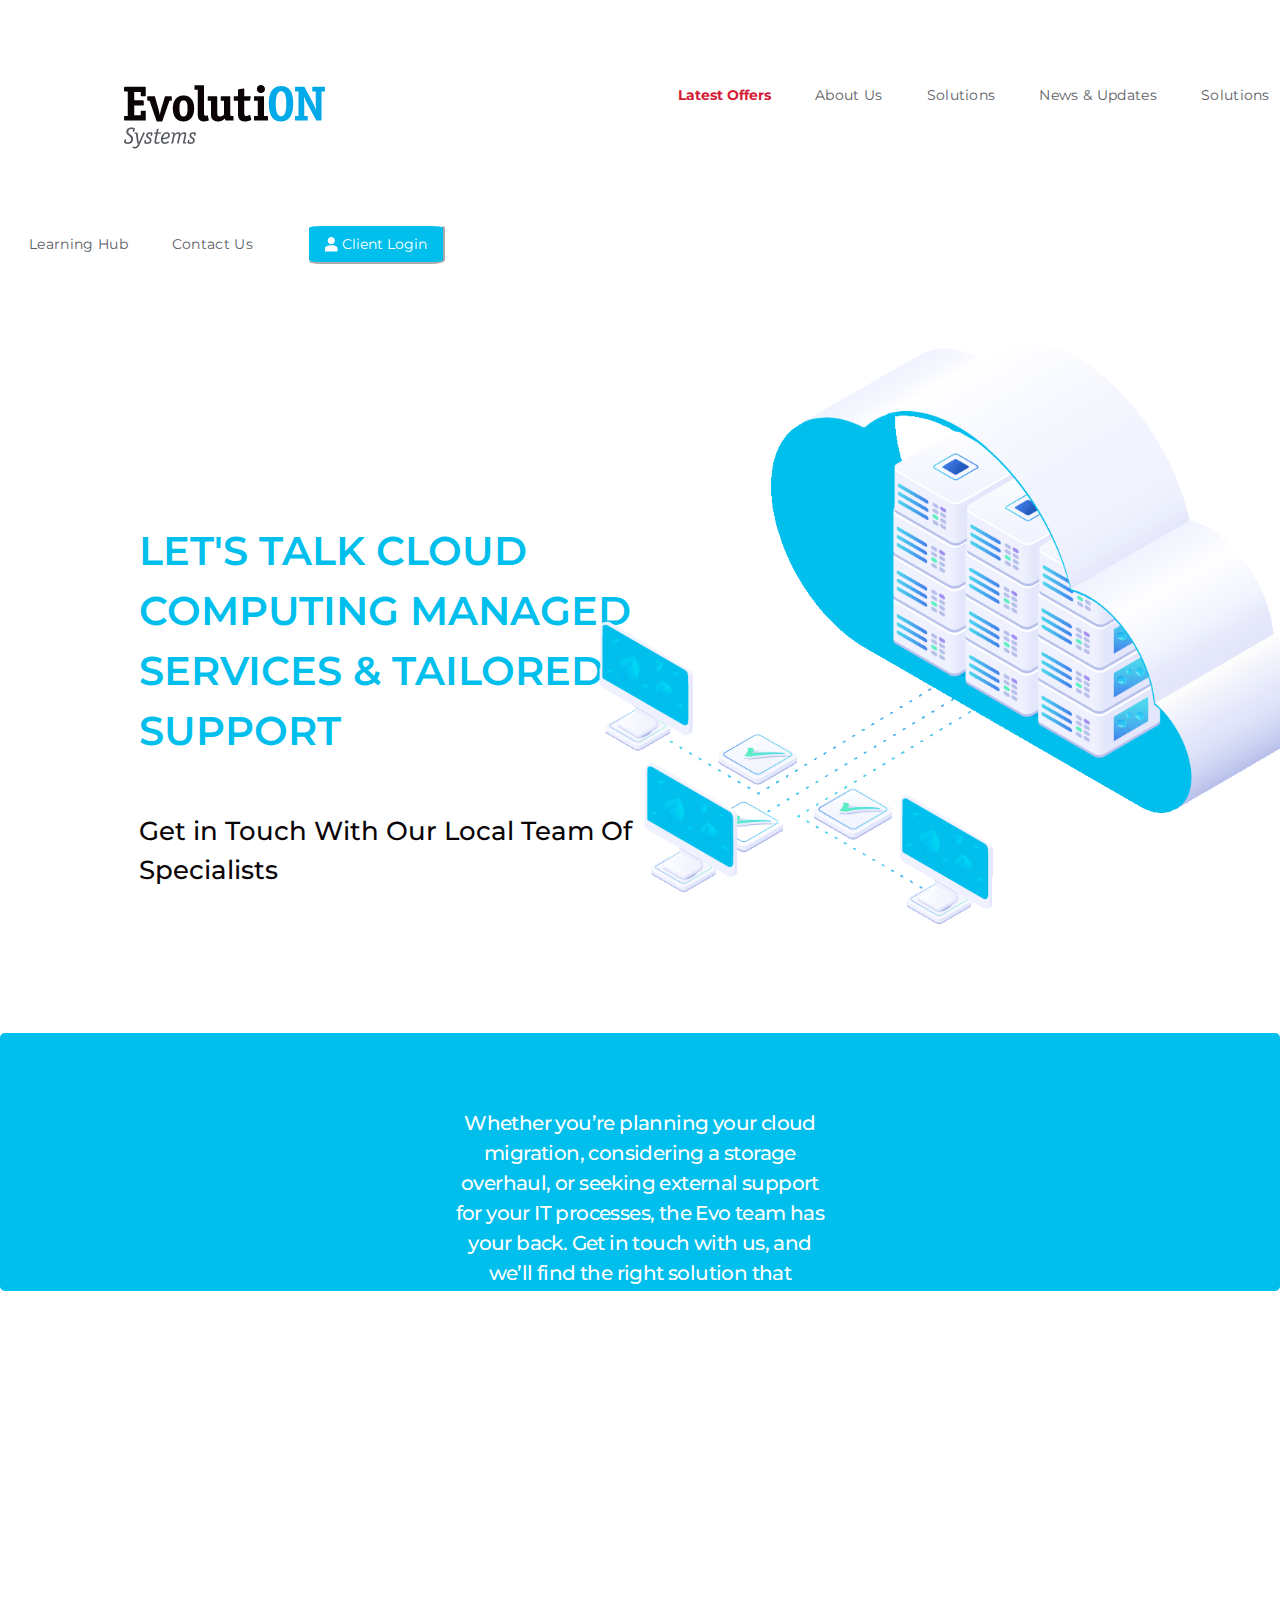
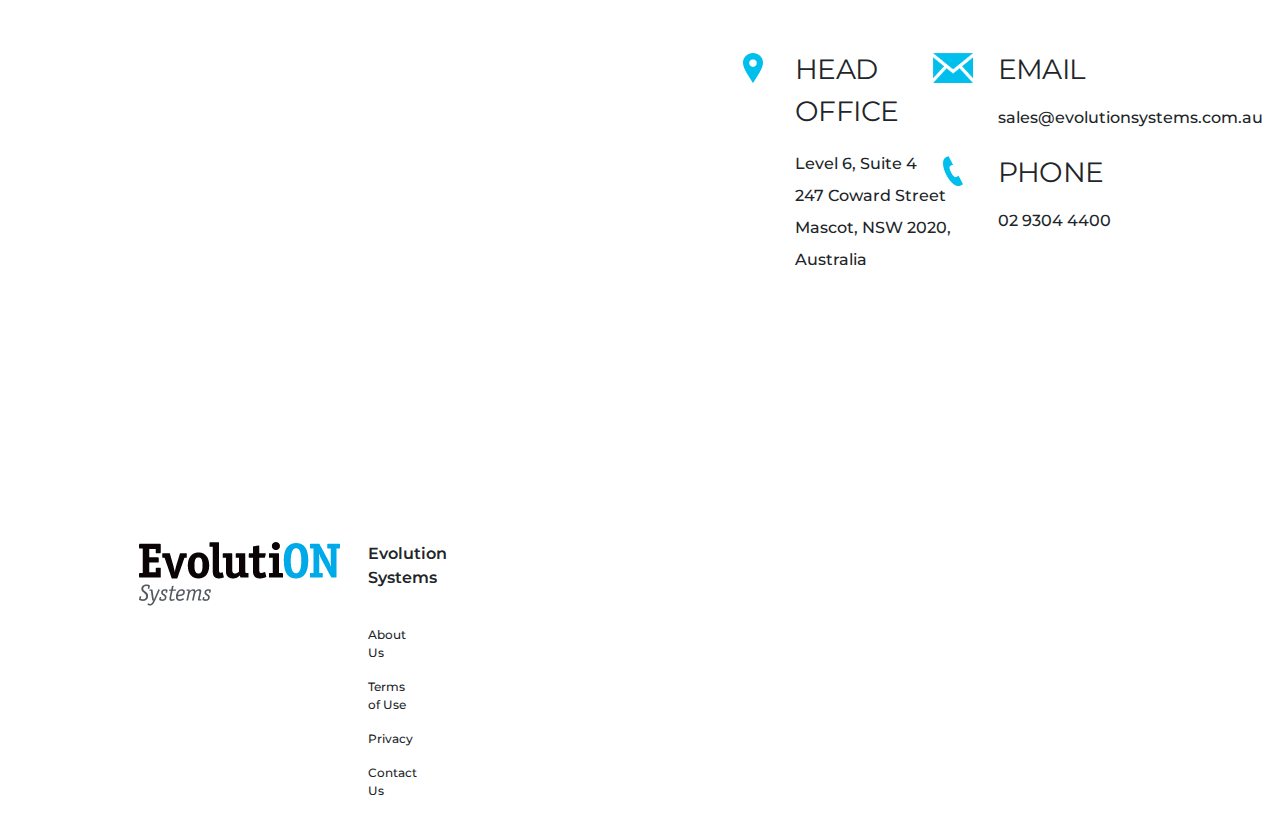
==== index.html @ 06f73dec "Made the contact us" ====
<!DOCTYPE html>
<html>
<head>

	<title></title>
	<link rel="stylesheet" href="https://stackpath.bootstrapcdn.com/bootstrap/4.5.2/css/bootstrap.min.css" integrity="sha384-JcKb8q3iqJ61gNV9KGb8thSsNjpSL0n8PARn9HuZOnIxN0hoP+VmmDGMN5t9UJ0Z" crossorigin="anonymous">
</head>
<style type="text/css">
	@import url('https://fonts.googleapis.com/css2?family=Montserrat:wght@500&display=swap');
	@font-face {
  font-family: MSB;
  src: url(Montserrat/Montserrat-SemiBoldItalic);
}
	@font-face {
  font-family: MM;
  src: url(Montserrat/Montserrat-Medium);
}
	@font-face {
  font-family: MB;
  src: url(Montserrat/Montserrat-Bold);
}
.img-logo{
	padding-top: 85px;
	padding-left: 139px;
}
.header-text{
	padding-top: 85px;
	padding-left: 353px;
	font-size: 14px; 
	font-family: Montserrat;
	color: #D51A37;

}
.header-text1{
	padding-top: 85px;
	padding-left: 44px;
	font-size: 14px; 
	font-family: Montserrat;
	color: #5B5E65;
	letter-spacing: 0.32px;
}
#header-button {
	width: 138px;
	height: 40px;
	margin-top: 75px;
	margin-left: 54px;
	border-radius: 10%;
	background-color: #00BFED;
	color: white;
	font-size: 14px; 
	font-family: Montserrat;
	border-color: white;
}
#about-us-img{
	margin-left: -300px;
}
.about-text{
	font-size: 40px; 
	color: #00BFED;
	font-family: Montserrat;
	font-weight: 600;
	padding-top: 250px;
	padding-left: 139px;
	padding-right: -100px;
}
.about-t2{
	font-size: 26px;
	color: #0A0406;
	font-weight: 500;
	font-family: Montserrat;
	padding-top: 35px;
	padding-left: 139px;
}
#section-two{
 height: 258px;
 background-color: #00BFED;
 padding-top: 75px;
 color: white;
 padding-bottom: 63px;
 font-size: 20px;
 font-weight: 500;
 padding-left: 451px;
  padding-right: 451px;
  letter-spacing: -0.6px;
font-family: Montserrat;
}
.map-section{
	margin-left: 139px;
	margin-top: 122px;
}
.images-section{
	margin-left: 88px;
	margin-top: 330px;
}
.text-section{
	margin-left: 140px;
	margin-top:-35px;
	  letter-spacing: -0.6px;
font-family: Montserrat;
font-size: 28px;
}
.minitext{
	margin-left:140px;
	font-size: 16px;
	font-weight: 500;
	font-family: Montserrat;
	line-height: 32px;
}
.imagess-section{
	margin-left: -50px;
	margin-top: 330px;
}
.texts-section{
	margin-left: 15px;
	margin-top:-35px;
	  letter-spacing: -0.6px;
font-family: Montserrat;
font-size: 28px;
}
.minitexts{
	margin-left:15px;
	font-size: 16px;
	font-weight: 500;
	font-family: Montserrat;
}
.imagesss-section{
	margin-left: -40px;
	margin-top: 10px;
}
.footer-logo{
	padding-top: 85px;
	padding-left: 139px;

}
.footer-heading{
	padding-left: 150px;
	padding-top: 85px;
	font-size: 16px;
	font-weight: 600;
	font-family: Montserrat;
	margin-right: -10px;
}
.footer-text{
	padding-top: 20px;
	padding-left: 150px;
	font-size: 12px;
	font-weight: 500;
	font-family: Montserrat;
}
.footer-texts{
	padding-left: 150px;
	font-size: 12px;
	font-weight: 500;
	font-family: Montserrat;
}
</style>
<body>
	<div class="row">	
 <img class="img-logo" src="images/img-logo.png" > 
 <b><p class="header-text" style="">Latest  Offers</p></b>
 <p class="header-text1" style="">About Us</p>
 <p class="header-text1" style="">Solutions</p>
 <p class="header-text1" style="">News & Updates</p>
 <p class="header-text1" style="">Solutions</p>
 <p class="header-text1" style="">Learning Hub</p>
 <p class="header-text1" style="">Contact Us</p>
 <button id="header-button"><img src="images/header-logo.png"> Client Login</button>
</div>
<div class="row">
	<div class="col-lg-7">
	<p class="about-text">LET'S TALK CLOUD COMPUTING MANAGED SERVICES & TAILORED IT SUPPORT</p>	
	<p class="about-t2">Get in Touch With Our Local Team Of Specialists</p>
</div>
	<div class="col-lg-5" id="about-us-img">
<img src="images/contact-us.png" class="about-img">		
	</div>	
</div>
<div class="jumbotron" id="section-two">
	<center><p>Whether you’re planning your cloud migration, considering a storage overhaul, or seeking external support for your IT processes, the Evo team has your back. Get in touch with us, and we’ll find the right solution that matches your IT requirements and business needs.</p></center>
</div>

<div class="row">
	<div class="col-lg-6">
		<iframe  class="map-section" src="https://www.google.com/maps/embed?pb=!1m14!1m8!1m3!1d13242.641259686407!2d151.1848509!3d-33.9241411!3m2!1i1024!2i768!4f13.1!3m3!1m2!1s0x0%3A0x392263a8ae8b6e70!2sEvolution%20Systems%20Pty%20Ltd!5e0!3m2!1sen!2sin!4v1597415442825!5m2!1sen!2sin" width="813" height="605" frameborder="0" style="border:0;" allowfullscreen="" aria-hidden="false" tabindex="0"></iframe>
	</div>
	<div class="col-lg-3">
	<img src="images/location.png" width="20px;" class="images-section">
	<p class="text-section">HEAD OFFICE</p>
	<p class="minitext">Level 6, Suite 4 <br>247 Coward Street<br>Mascot, NSW 2020, <br>Australia
	</div>
	<div class="col-lg-3">
	<img src="images/email.png" width="40px;" class="imagess-section">
	<p class="texts-section">EMAIL</p>
	<p class="minitexts">sales@evolutionsystems.com.au </p>
	<img src="images/phone.png" width="20px;" class="imagesss-section">
	<p class="texts-section">PHONE</p>
	<p class="minitexts">02 9304 4400 </p>
	</div>
</div>

<div class="row">
	<div class="col-lg-2">
		<img class="footer-logo" src="images/img-logo.png" > 
	</div>
	<div class="col-lg-2">
		<p class="footer-heading">Evolution Systems</p>
		<p class="footer-text">About Us</p>
		<p class="footer-texts">Terms of Use</p>
		<p class="footer-texts">Privacy</p>
		<p class="footer-texts">Contact Us</p>
	</div>
</div>
<script src="https://code.jquery.com/jquery-3.5.1.slim.min.js" integrity="sha384-DfXdz2htPH0lsSSs5nCTpuj/zy4C+OGpamoFVy38MVBnE+IbbVYUew+OrCXaRkfj" crossorigin="anonymous"></script>
<script src="https://cdn.jsdelivr.net/npm/popper.js@1.16.1/dist/umd/popper.min.js" integrity="sha384-9/reFTGAW83EW2RDu2S0VKaIzap3H66lZH81PoYlFhbGU+6BZp6G7niu735Sk7lN" crossorigin="anonymous"></script>
<script src="https://stackpath.bootstrapcdn.com/bootstrap/4.5.2/js/bootstrap.min.js" integrity="sha384-B4gt1jrGC7Jh4AgTPSdUtOBvfO8shuf57BaghqFfPlYxofvL8/KUEfYiJOMMV+rV" crossorigin="anonymous"></script>
</body>
</html>
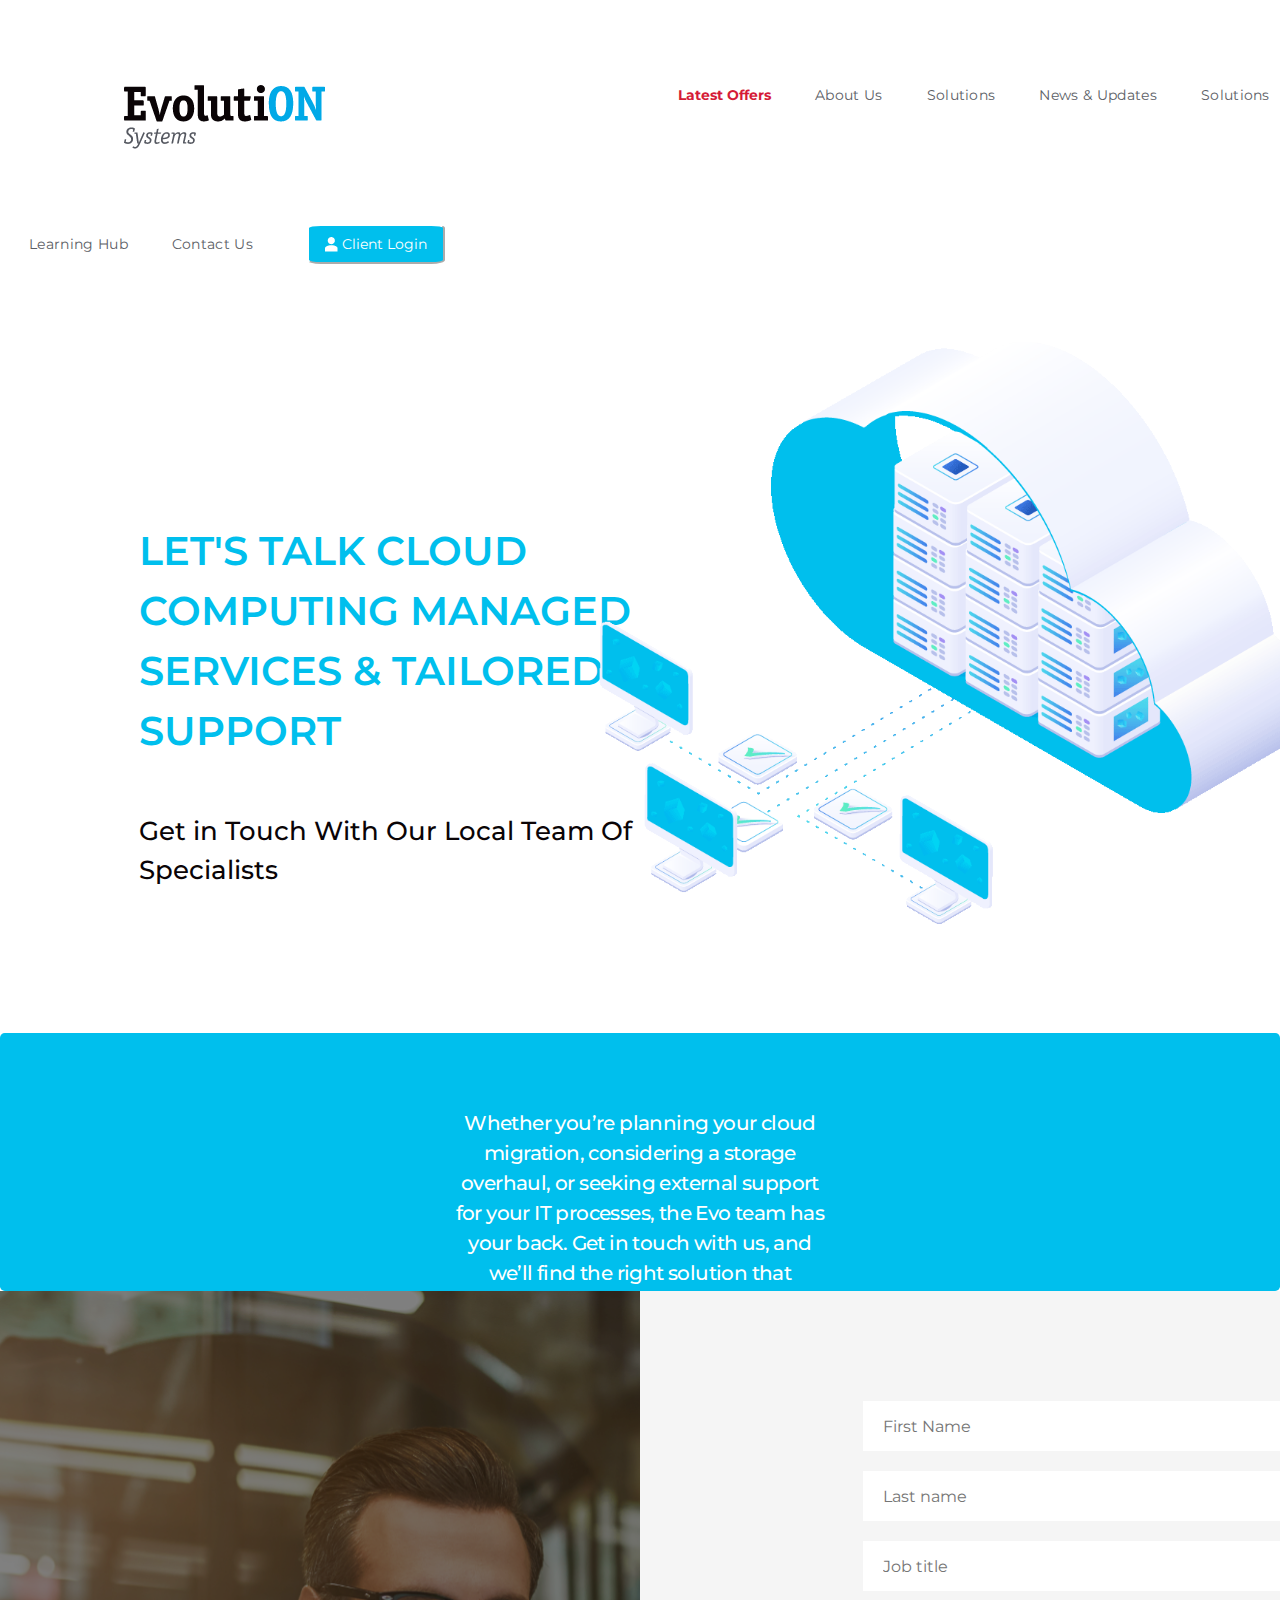
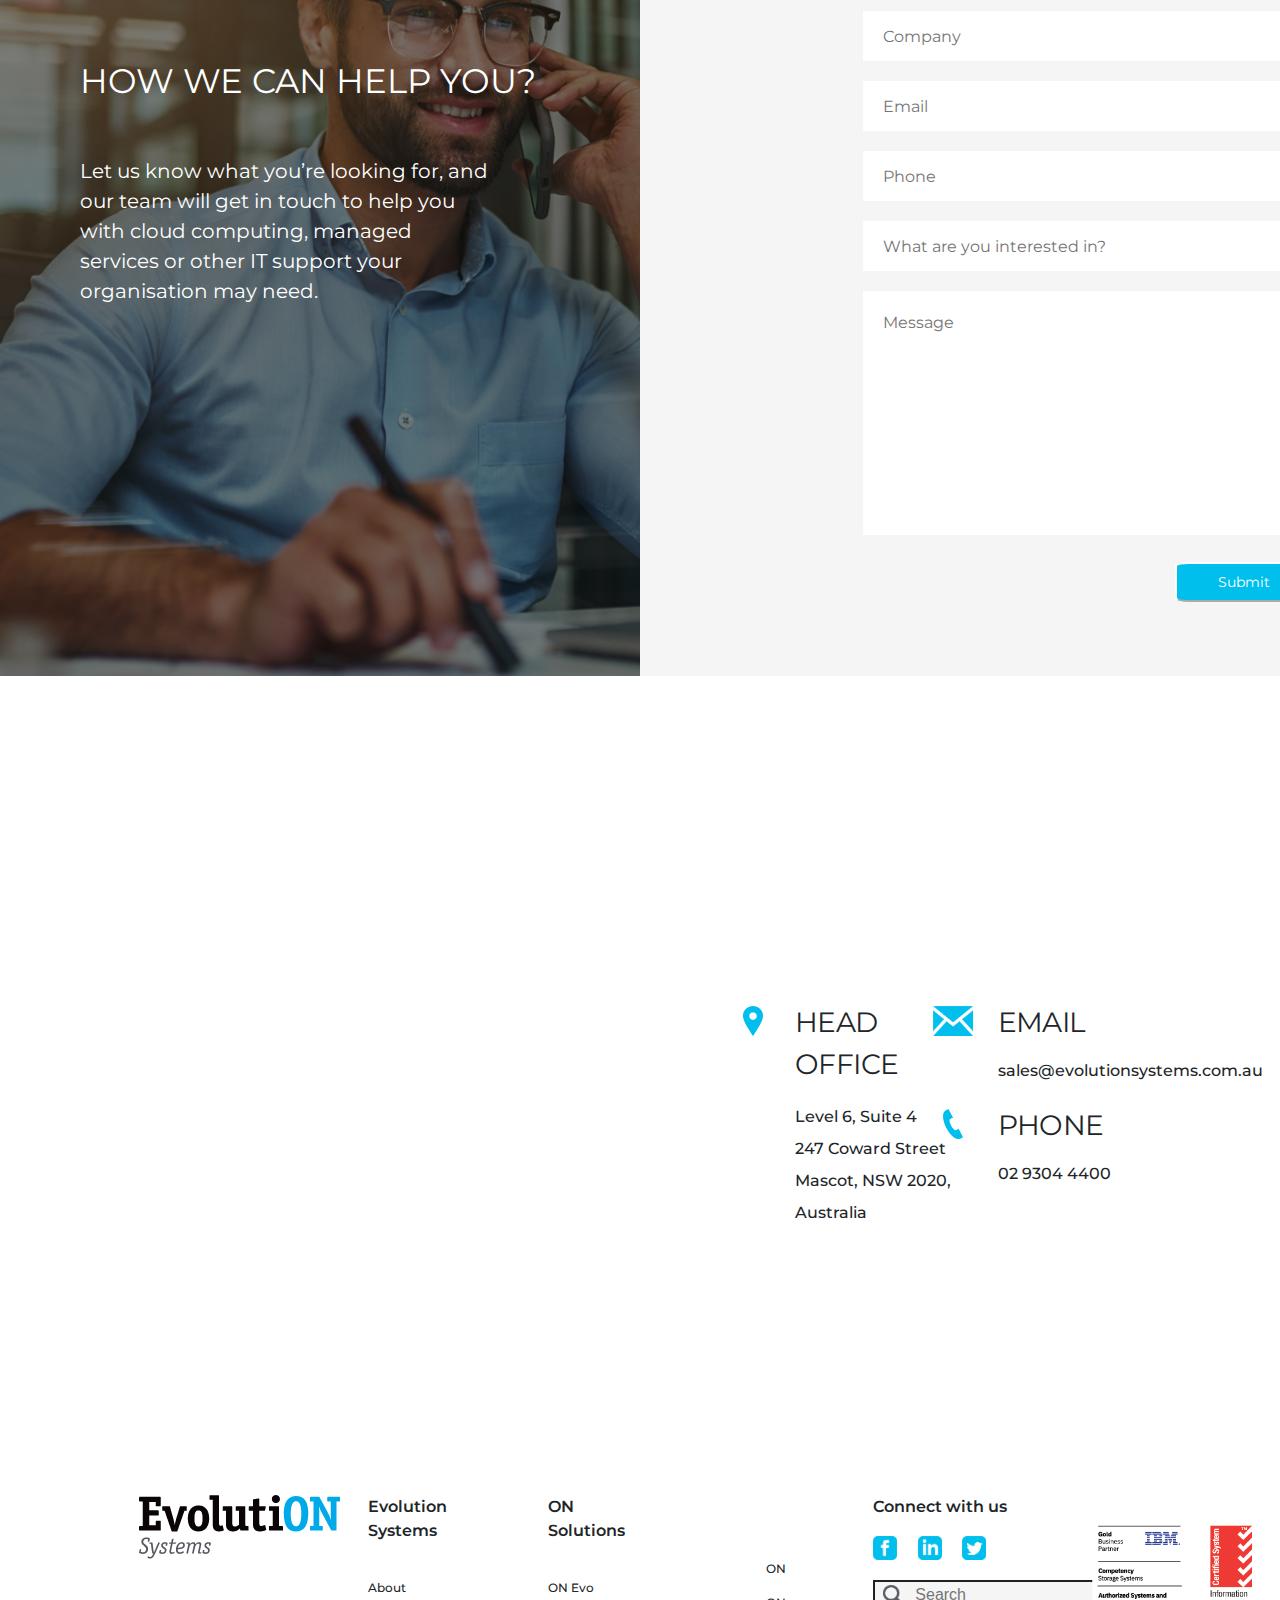
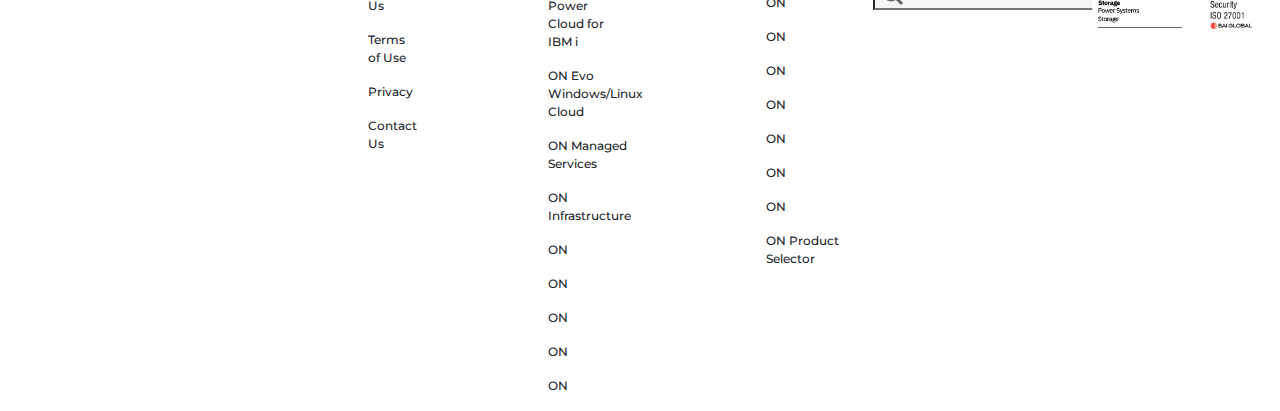
==== commit a4095519: "Completed the contact us" ====
--- a/index.html
+++ b/index.html
@@ -123,6 +123,14 @@
 	font-weight: 500;
 	font-family: Montserrat;
 }
+.img-text{
+	position:absolute; margin-top:-620px;margin-left:80px;color: white;font-family: Montserrat;
+font-size: 34px;
+}
+.img-minitext{
+	position:absolute; margin-top:-520px;margin-left:80px;color: white;font-family: Montserrat;
+font-size: 20px;padding-right: 150px;
+}
 .imagesss-section{
 	margin-left: -40px;
 	margin-top: 10px;
@@ -140,6 +148,22 @@
 	font-family: Montserrat;
 	margin-right: -10px;
 }
+.footer-heading2{
+	padding-left: 111px;
+	padding-top: 85px;
+	font-size: 16px;
+	font-weight: 600;
+	font-family: Montserrat;
+	margin-right: -10px;
+}
+.footer-heading3{
+	padding-left: 0px;
+	padding-top: 85px;
+	font-size: 16px;
+	font-weight: 600;
+	font-family: Montserrat;
+	margin-right: -10px;
+}
 .footer-text{
 	padding-top: 20px;
 	padding-left: 150px;
@@ -152,6 +176,48 @@
 	font-size: 12px;
 	font-weight: 500;
 	font-family: Montserrat;
+}
+.footer-text2{
+	padding-top: 20px;
+	padding-left: 111px;
+	font-size: 12px;
+	font-weight: 500;
+	font-family: Montserrat;
+}
+.footer-texts2{
+	padding-left: 111px;
+	margin-right: -20px;
+	font-size: 12px;
+	font-weight: 500;
+	font-family: Montserrat;
+}
+.footer-text21{
+	padding-top: 150px;
+	padding-left: 111px;
+	font-size: 12px;
+	font-weight: 500;
+	font-family: Montserrat;
+}
+.img-footer{
+	width: 24px;
+	height: 24px;
+}
+.img-footer2{
+	margin-left: 16px;
+	width: 24px;
+	height: 24px;
+}
+.img-footer3{
+	margin-left: 10px;
+	margin-top: 5px;
+	width: 20px;
+	height: 20px;
+	
+	position: absolute;
+}
+#footer-box{
+		margin-left: 0px;
+		margin-top: 20px;
 }
 </style>
 <body>
@@ -175,10 +241,27 @@
 <img src="images/contact-us.png" class="about-img">		
 	</div>	
 </div>
-<div class="jumbotron" id="section-two">
+<div class="jumbotron" id="section-two" style="margin-bottom: 0px;">
 	<center><p>Whether you’re planning your cloud migration, considering a storage overhaul, or seeking external support for your IT processes, the Evo team has your back. Get in touch with us, and we’ll find the right solution that matches your IT requirements and business needs.</p></center>
 </div>
-
+<div class="row">
+	<div class="col-lg-6">
+		<img src="images/person.png" style="width: 950px; height: 985px; filter:brightness(50%);color: #5B5E65;background-blend-mode:darken;opacity: 5;">
+		<p style="" class="img-text">HOW WE CAN HELP YOU?</p>
+		<p class="img-minitext">Let us know what you’re looking for, and our team will get in touch to help you with cloud computing, managed services or other IT support your organisation may need.</p>
+	</div>
+	<div class="col-lg-6" style="background-color: #F5F5F5;">
+		<input type="" name="text" placeholder="First Name" style="width: 450px;height: 50px;border-color: white;font-family: Montserrat;margin-left: 208px;margin-right: 304px;margin-top:110px; border: none;padding-left: 20px;">
+		<input type="" name="text" placeholder="Last name" style="width: 450px;height: 50px;border-color: white;font-family: Montserrat;margin-left: 208px;margin-right: 304px;margin-top: 20px; border: none;padding-left: 20px;">
+		<input type="" name="text" placeholder="Job title" style="width: 450px;height: 50px;border-color: white;font-family: Montserrat;margin-left: 208px;margin-right: 304px;margin-top: 20px; border: none;padding-left: 20px;">
+		<input type="" name="text" placeholder="Company" style="width: 450px;height: 50px;border-color: white;font-family: Montserrat;margin-left: 208px;margin-right: 304px;margin-top: 20px; border: none;padding-left: 20px;">
+		<input type="" name="text" placeholder="Email" style="width: 450px;height: 50px;border-color: white;font-family: Montserrat;margin-left: 208px;margin-right: 304px;margin-top: 20px; border: none;padding-left: 20px;">
+		<input type="" name="text" placeholder="Phone" style="width: 450px;height: 50px;border-color: white;font-family: Montserrat;margin-left: 208px;margin-right: 304px;margin-top: 20px; border: none;padding-left: 20px;">
+		<input type="" name="text" placeholder="What are you interested in?" style="width: 450px;height: 50px;border-color: white;font-family: Montserrat;margin-left: 208px;margin-right: 304px;margin-top: 20px; border: none;padding-left: 20px;">
+		<textarea type="" name="text" placeholder="Message" style="padding-top:20px;width: 450px;height: 244px;border-color: white;font-family: Montserrat;margin-left: 208px;margin-right: 304px;margin-top: 20px; border: none;padding-left: 20px;"></textarea>
+		 <button id="header-button" style="margin-top: 20px;margin-left: 520px;"> Submit</button>
+	</div>
+</div>
 <div class="row">
 	<div class="col-lg-6">
 		<iframe  class="map-section" src="https://www.google.com/maps/embed?pb=!1m14!1m8!1m3!1d13242.641259686407!2d151.1848509!3d-33.9241411!3m2!1i1024!2i768!4f13.1!3m3!1m2!1s0x0%3A0x392263a8ae8b6e70!2sEvolution%20Systems%20Pty%20Ltd!5e0!3m2!1sen!2sin!4v1597415442825!5m2!1sen!2sin" width="813" height="605" frameborder="0" style="border:0;" allowfullscreen="" aria-hidden="false" tabindex="0"></iframe>
@@ -209,6 +292,43 @@
 		<p class="footer-texts">Privacy</p>
 		<p class="footer-texts">Contact Us</p>
 	</div>
+	<div class="col-lg-2">
+		<p class="footer-heading2">ON Solutions</p>
+		<p class="footer-text2">ON Evo Power Cloud for IBM i</p>
+		<p class="footer-texts2">ON Evo Windows/Linux Cloud</p>
+		<p class="footer-texts2">ON Managed Services</p>
+		<p class="footer-texts2">ON Infrastructure</p>
+		<p class="footer-texts2">ON </p>
+		<p class="footer-texts2">ON</p>
+		<p class="footer-texts2">ON</p>
+		<p class="footer-texts2">ON</p>
+		<p class="footer-texts2">ON</p>
+	</div>
+	<div class="col-lg-2">
+		<p class="footer-text21">ON </p>
+		<p class="footer-texts2">ON</p>
+		<p class="footer-texts2">ON </p>
+		<p class="footer-texts2">ON </p>
+		<p class="footer-texts2">ON </p>
+		<p class="footer-texts2">ON</p>
+		<p class="footer-texts2">ON</p>
+		<p class="footer-texts2">ON</p>
+		<p class="footer-texts2">ON Product Selector</p>
+	</div>
+	<div class="col-lg-2">
+		<p class="footer-heading3">Connect with us</p>
+		<img src="images/Facebook.png" class="img-footer">
+		<img src="images/LinkedIn.png" class="img-footer2">
+		<img src="images/Twitter.png" class="img-footer2"><br>
+		<div class="row" id="footer-box">
+			<img src="images/search.png" class="img-footer3">
+		<input type="" name="text" placeholder="Search" style="text-align: left;padding-left:40px;background-color: #F5F5F5;width: 260px;">
+		</div>
+		
+	</div>
+	<div class="col-lg-2">
+		<img src="images/ibm.png" style="width: 160px; height: 111px;margin-top: 110px;">
+	</div>
 </div>
 <script src="https://code.jquery.com/jquery-3.5.1.slim.min.js" integrity="sha384-DfXdz2htPH0lsSSs5nCTpuj/zy4C+OGpamoFVy38MVBnE+IbbVYUew+OrCXaRkfj" crossorigin="anonymous"></script>
 <script src="https://cdn.jsdelivr.net/npm/popper.js@1.16.1/dist/umd/popper.min.js" integrity="sha384-9/reFTGAW83EW2RDu2S0VKaIzap3H66lZH81PoYlFhbGU+6BZp6G7niu735Sk7lN" crossorigin="anonymous"></script>
